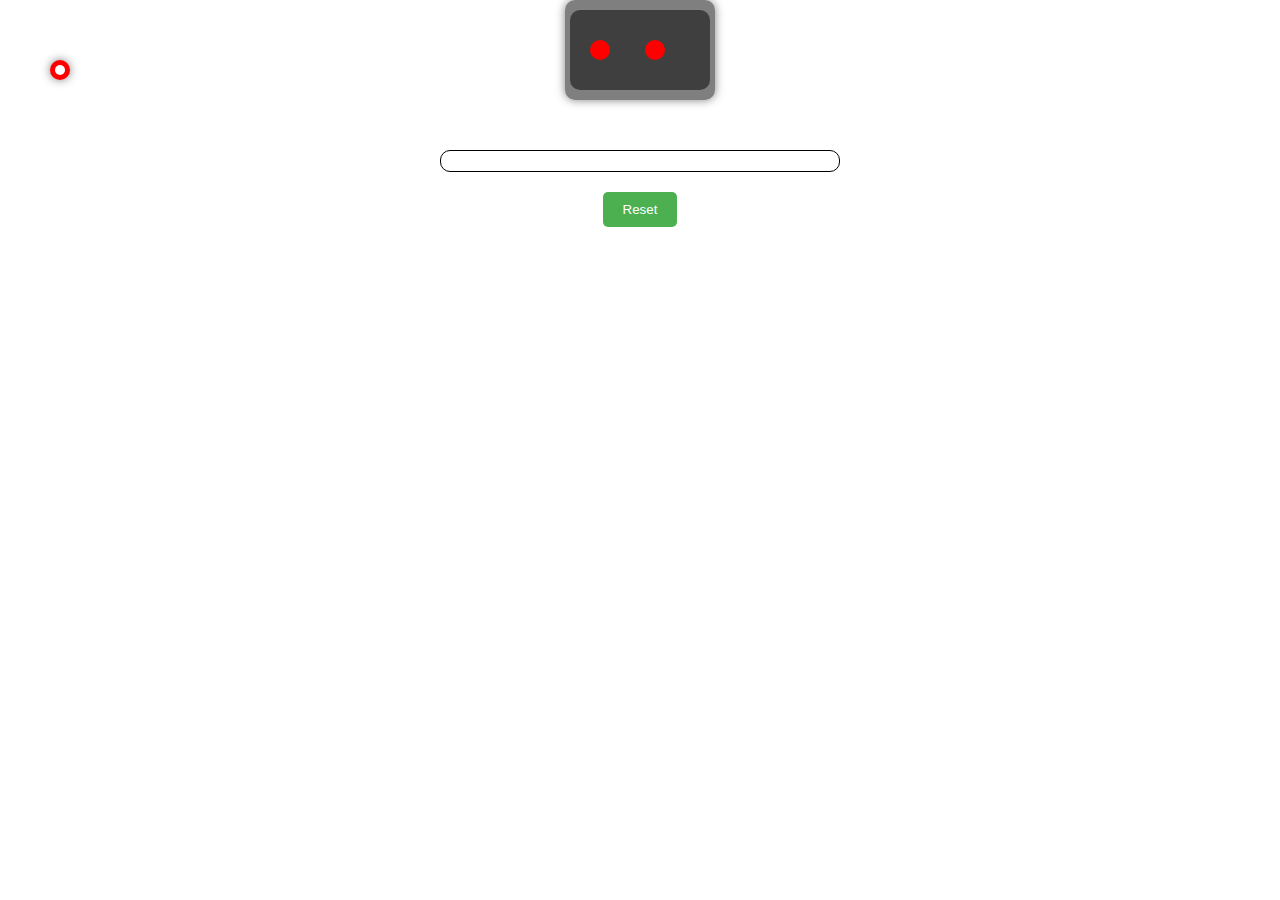
==== index.html @ e2ca9214 "Update index.html" ====
<!-- index.html -->
<!DOCTYPE html>
<html lang="en">
<link rel="stylesheet" href="https://ninechips.github.io/TileGame/index.css">
<script src="https://ninechips.github.io/TileGame/index.js"></script>
<head>
    <meta charset="UTF-8">
    <meta name="viewport" content="width=device-width, initial-scale=1.0">
    <title>Color Match</title>
    
</head>
<body>
<div class="player">
  <div class="player-body"></div>
</div>
<div class="shadow">
  <div class="shadow-body"></div>
  <div class="shadow-eyes"></div>
  <div class="shadow-eyes left"></div>
</div>
    <div class="game-container">
        <div class="game-board"></div>
        <button class="reset-button">Reset</button>
    </div>
    
</body>
</html>
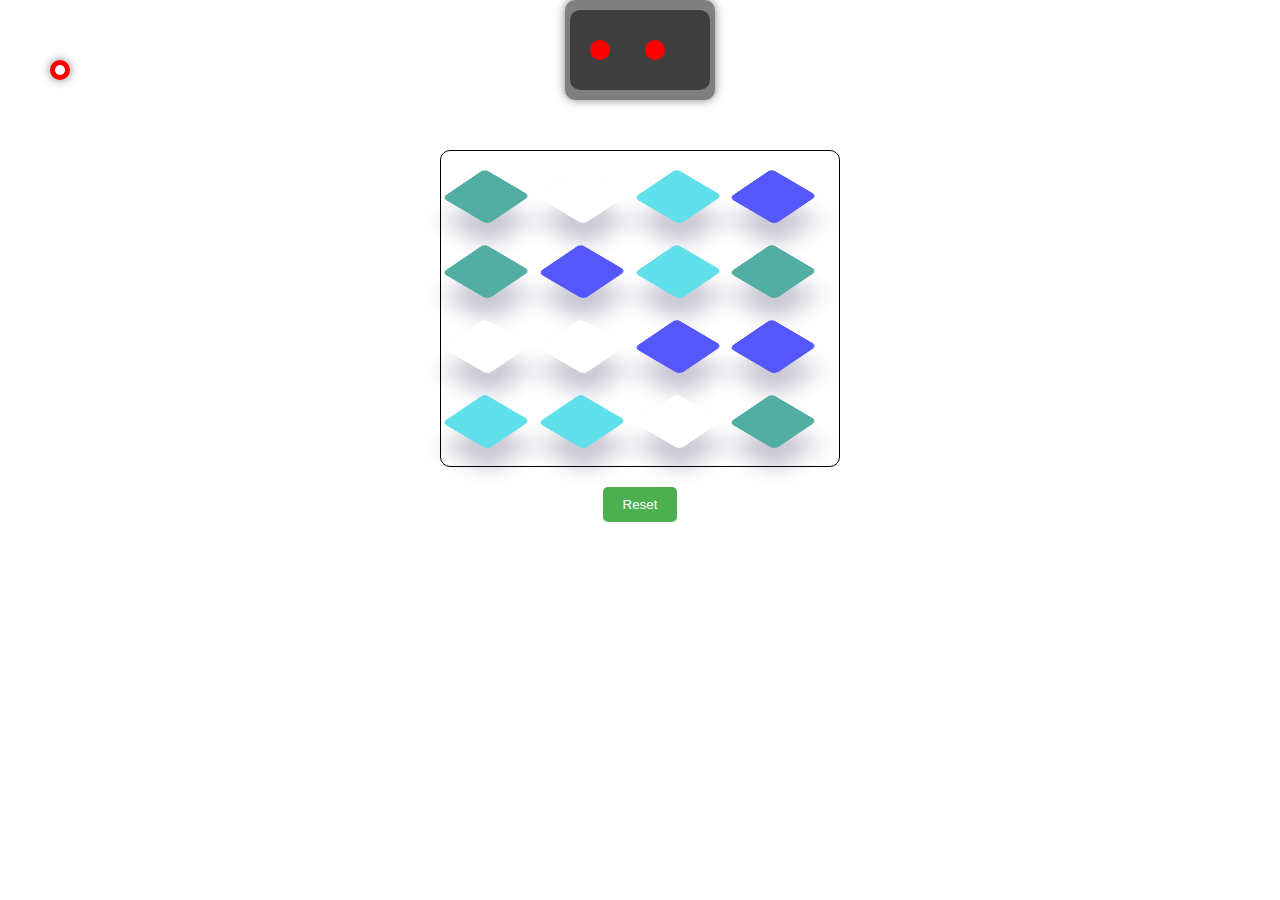
==== commit 2edec22e: "Update index.html" ====
--- a/index.html
+++ b/index.html
@@ -2,7 +2,7 @@
 <!DOCTYPE html>
 <html lang="en">
 <link rel="stylesheet" href="https://ninechips.github.io/TileGame/index.css">
-<script src="https://ninechips.github.io/TileGame/index.js"></script>
+
 <head>
     <meta charset="UTF-8">
     <meta name="viewport" content="width=device-width, initial-scale=1.0">
@@ -24,4 +24,5 @@
     </div>
     
 </body>
+<script src="https://ninechips.github.io/TileGame/index.js"></script>
 </html>
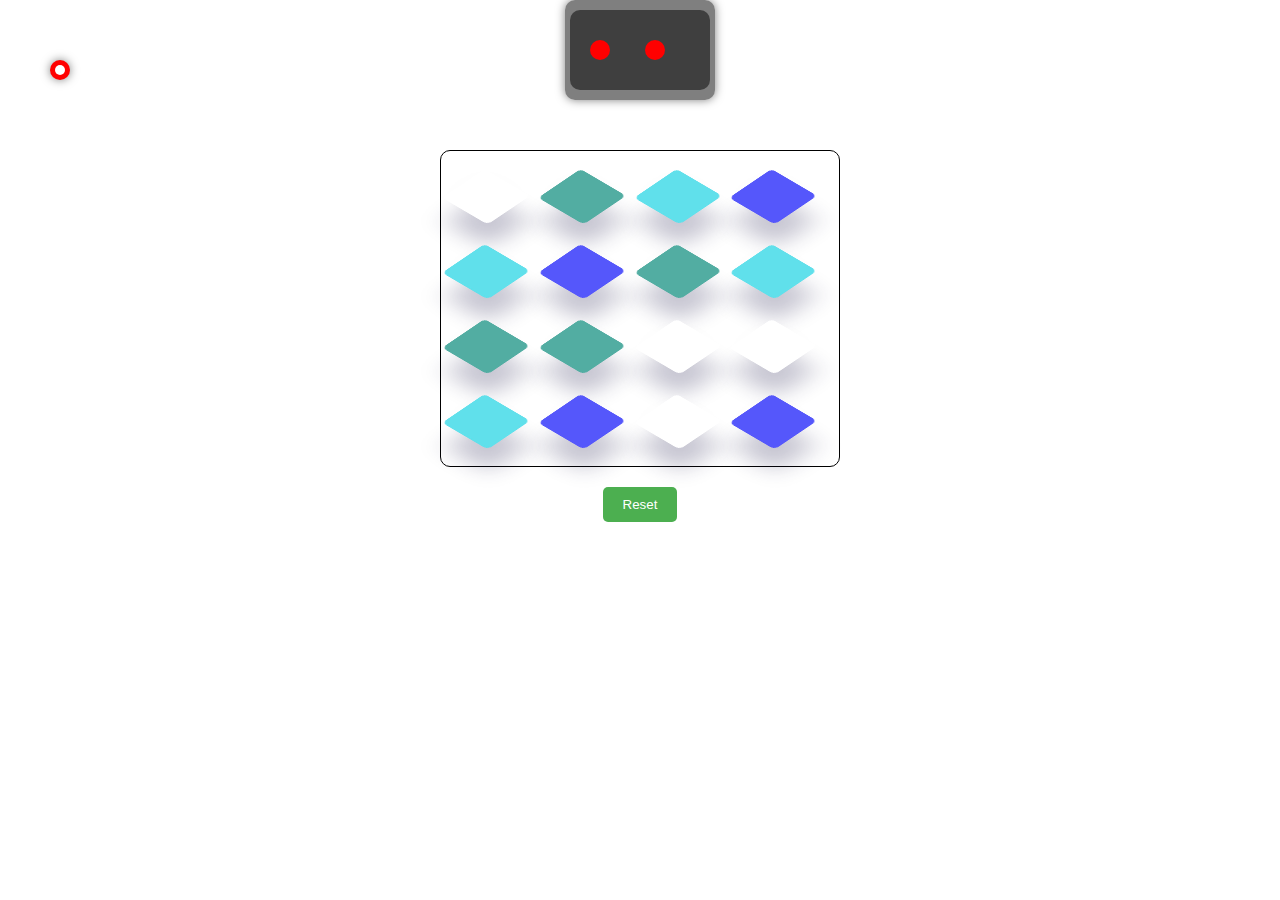
==== commit 78c18936: "Update index.html" ====
--- a/index.html
+++ b/index.html
@@ -22,7 +22,6 @@
         <div class="game-board"></div>
         <button class="reset-button">Reset</button>
     </div>
-    
+    <script src="https://ninechips.github.io/TileGame/index.js"></script>
 </body>
-<script src="https://ninechips.github.io/TileGame/index.js"></script>
 </html>
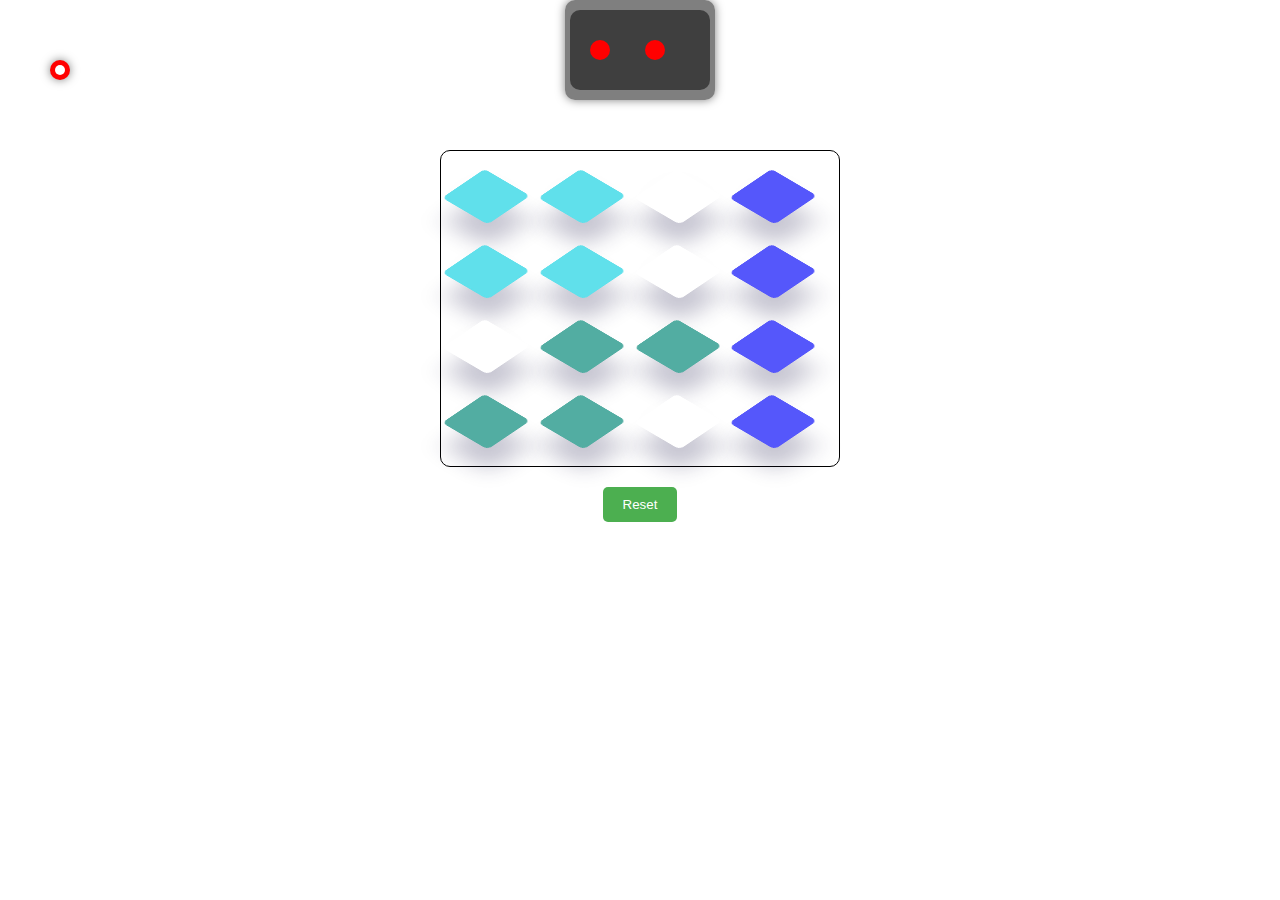
==== commit ae3e6198: "Update index.html" ====
--- a/index.html
+++ b/index.html
@@ -22,6 +22,6 @@
         <div class="game-board"></div>
         <button class="reset-button">Reset</button>
     </div>
-    <script src="https://ninechips.github.io/TileGame/index.js"></script>
+    <script src="https://ninechips.github.io/TileGame/script.js"></script>
 </body>
 </html>
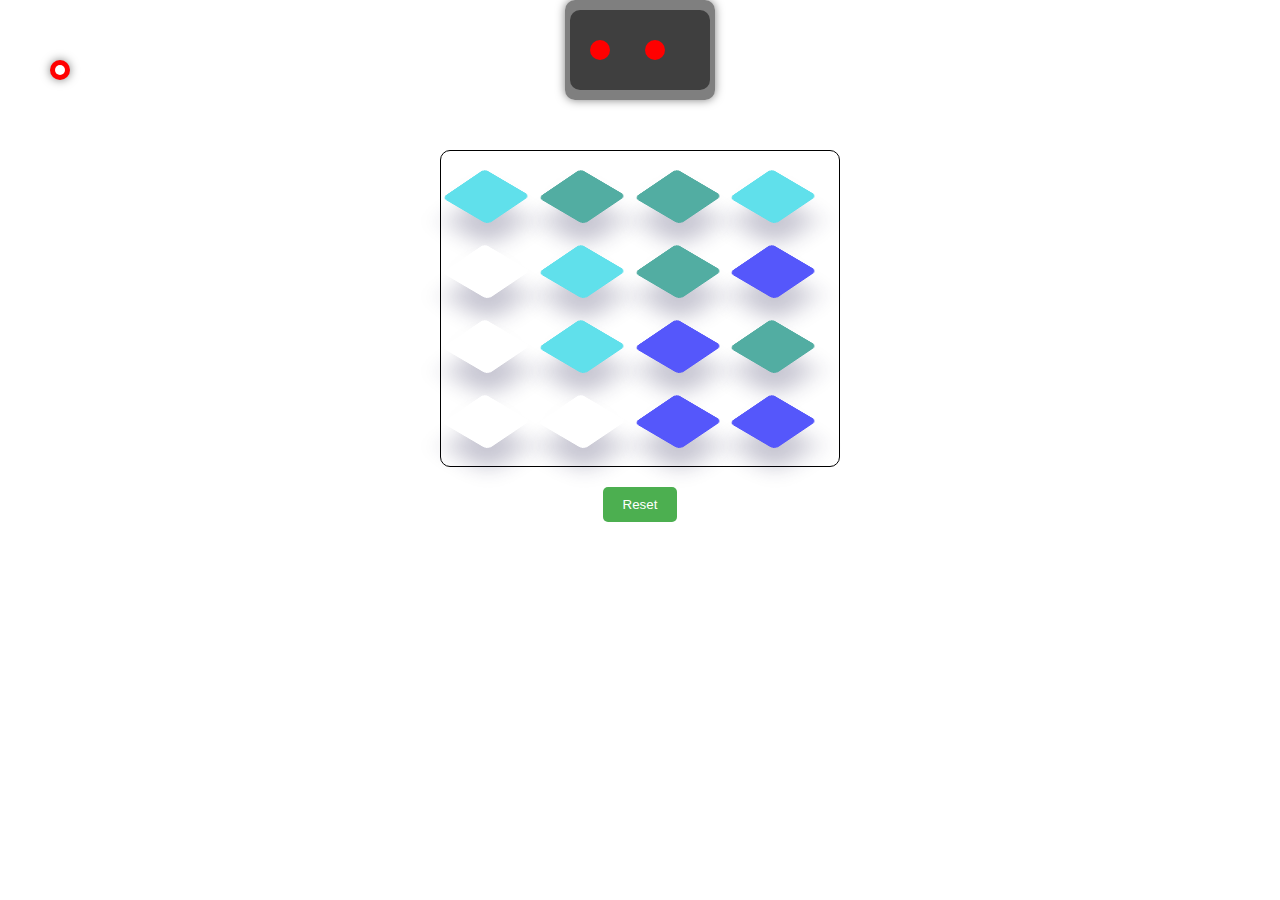
==== commit 3a90b9ad: "Update index.html" ====
--- a/index.html
+++ b/index.html
@@ -1,7 +1,7 @@
 <!-- index.html -->
 <!DOCTYPE html>
 <html lang="en">
-<link rel="stylesheet" href="https://ninechips.github.io/TileGame/index.css">
+<link rel="stylesheet" href="https://ninechips.github.io/TileGame/styles.css">
 
 <head>
     <meta charset="UTF-8">
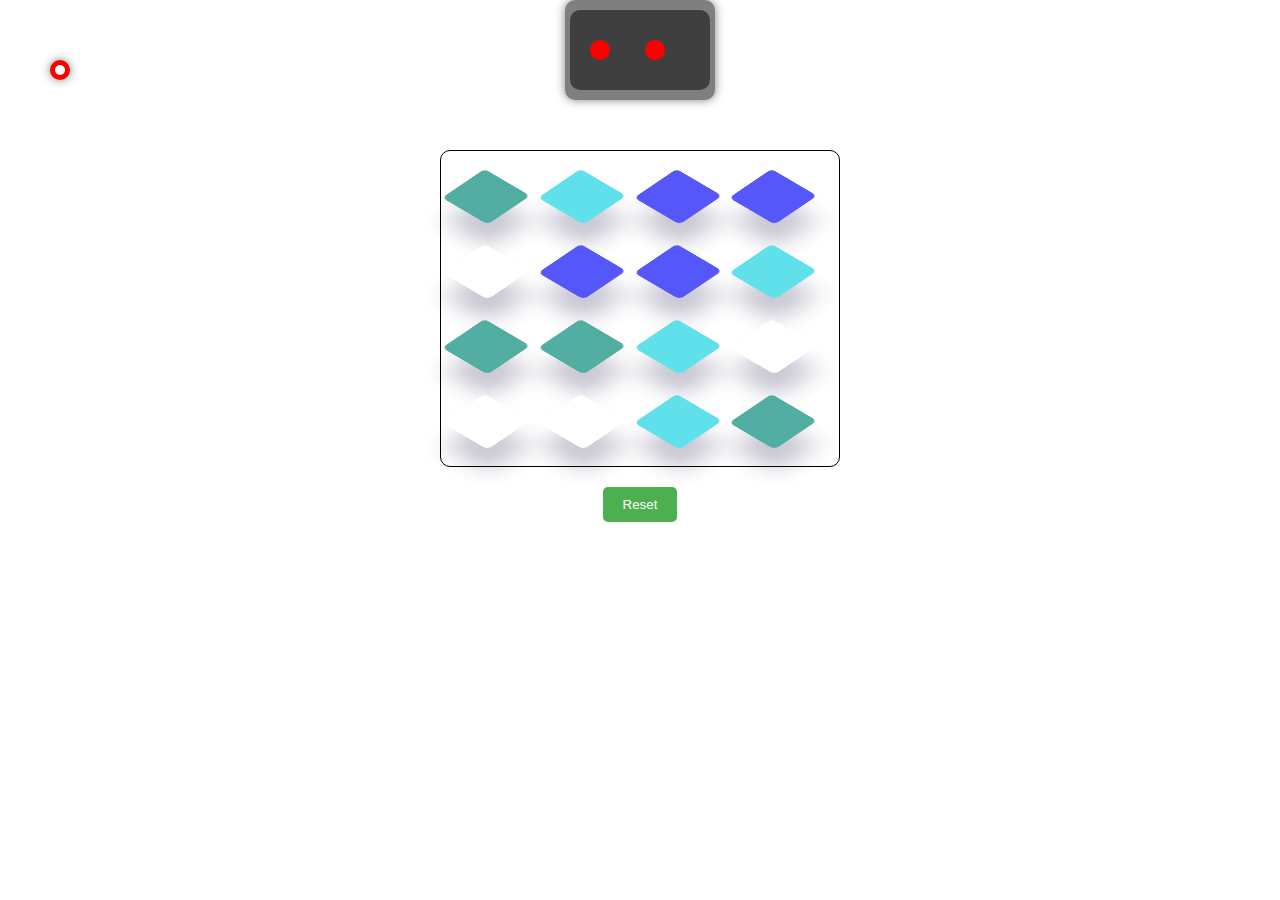
==== commit 774d5173: "Update index.html" ====
--- a/index.html
+++ b/index.html
@@ -23,5 +23,6 @@
         <button class="reset-button">Reset</button>
     </div>
     <script src="https://ninechips.github.io/TileGame/script.js"></script>
+    <script src="https://ninechips.github.io/TileGame/player.js"></script>
 </body>
 </html>
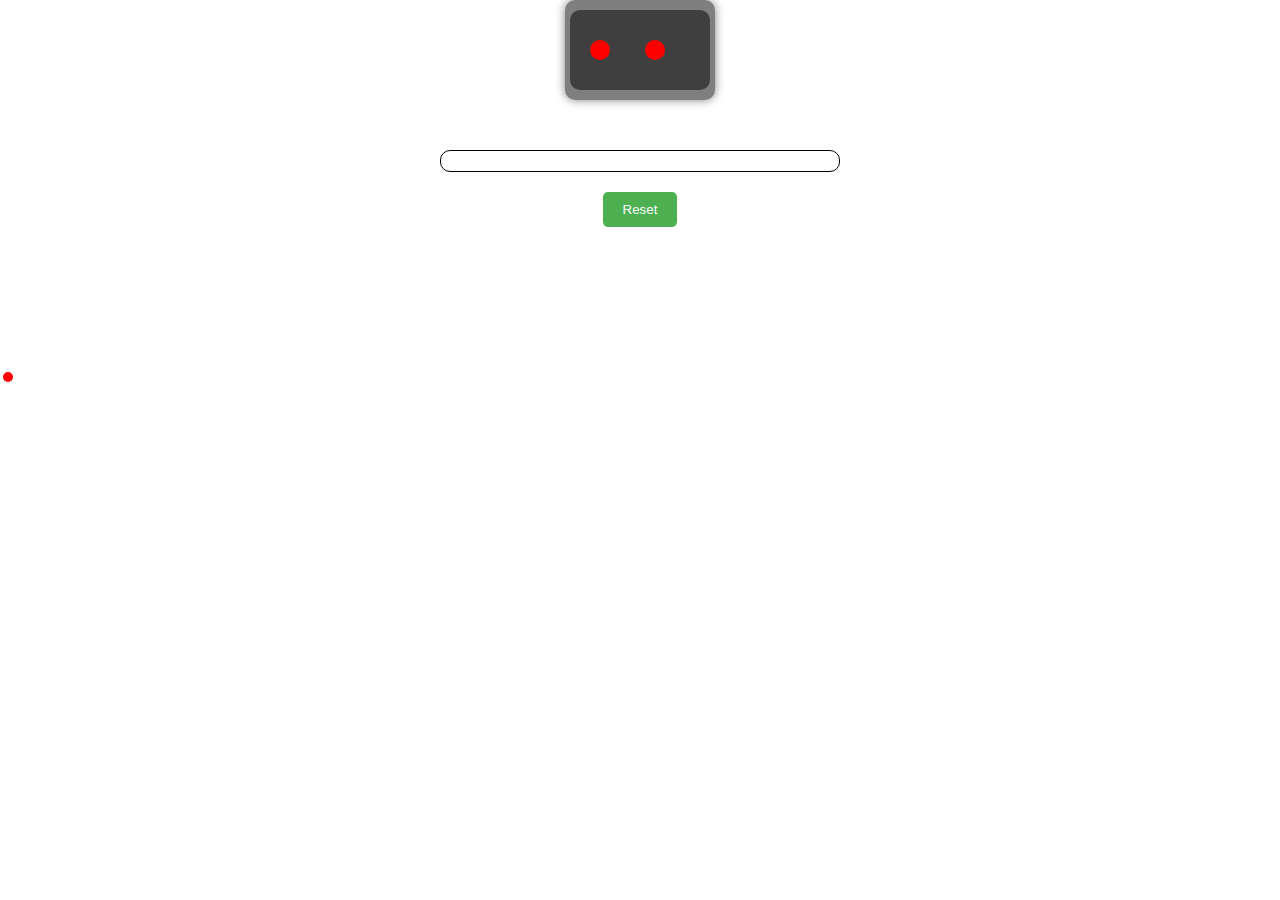
==== commit 87d5bbd0: "Update index.html" ====
--- a/index.html
+++ b/index.html
@@ -10,9 +10,6 @@
     
 </head>
 <body>
-<div class="player">
-  <div class="player-body"></div>
-</div>
 <div class="shadow">
   <div class="shadow-body"></div>
   <div class="shadow-eyes"></div>
